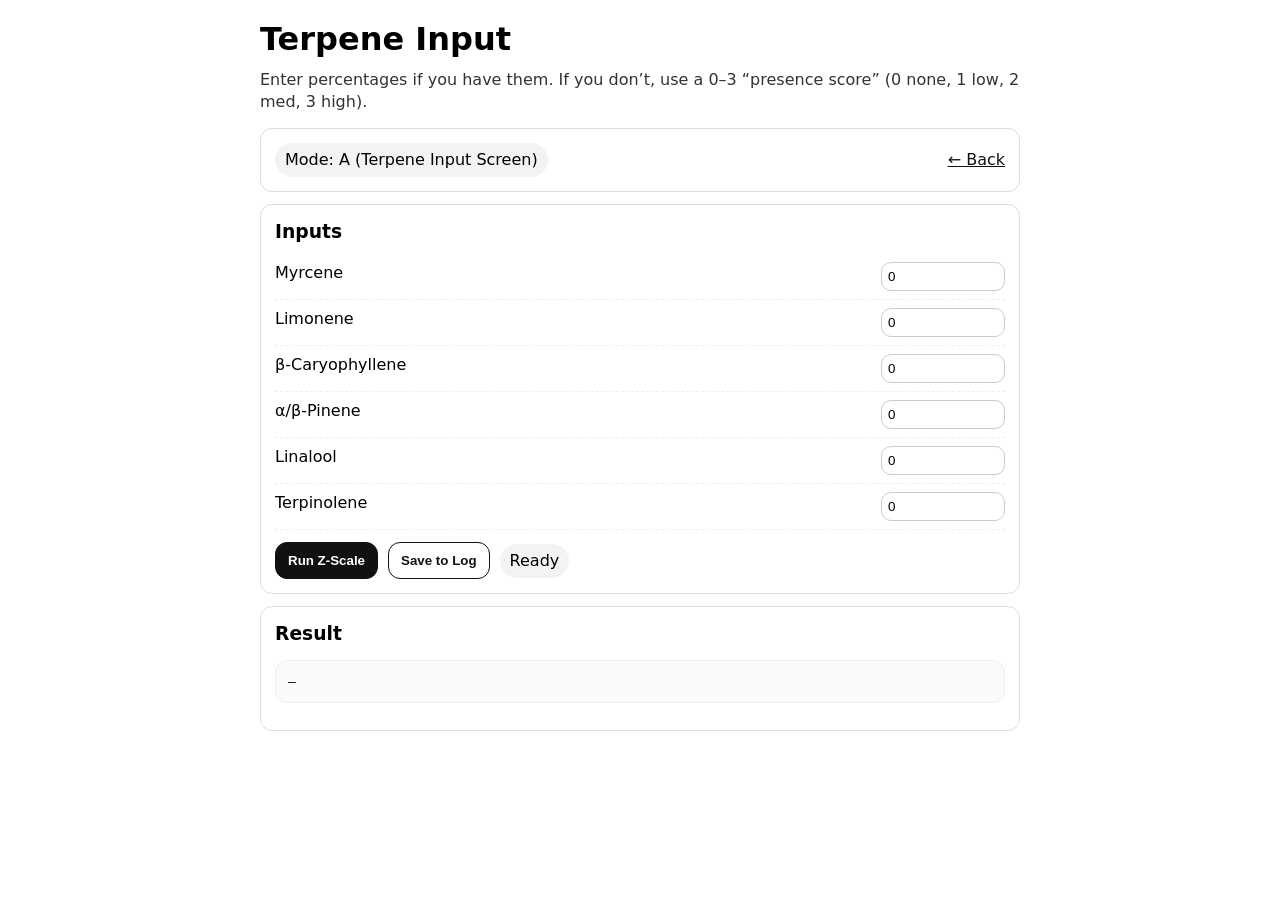
==== terpenes.html @ 254c9dfa "Create terpenes.html" ====
<!doctype html>
<html lang="en">
<head>
  <meta charset="utf-8" />
  <meta name="viewport" content="width=device-width,initial-scale=1" />
  <title>StoneyVibes — Terpene Input</title>
  <style>
    body{font-family:system-ui,-apple-system,Segoe UI,Roboto,Arial,sans-serif;max-width:760px;margin:0 auto;padding:18px;line-height:1.35}
    h1{margin:0 0 8px}
    .note{opacity:.8;margin:0 0 16px}
    .card{border:1px solid #ddd;border-radius:12px;padding:14px;margin:12px 0}
    label{display:flex;justify-content:space-between;gap:12px;padding:8px 0;border-bottom:1px dashed #eee}
    label:last-child{border-bottom:none}
    input[type="number"]{width:110px;padding:6px;border:1px solid #ccc;border-radius:10px}
    button{padding:10px 12px;border-radius:12px;border:1px solid #111;background:#111;color:#fff;font-weight:600;cursor:pointer}
    button:active{transform:translateY(1px)}
    .row{display:flex;gap:10px;flex-wrap:wrap;align-items:center}
    .pill{display:inline-block;padding:6px 10px;border-radius:999px;background:#f3f3f3}
    pre{white-space:pre-wrap;word-break:break-word;background:#fafafa;border:1px solid #eee;border-radius:12px;padding:12px}
    a{color:#111}
  </style>
</head>
<body>
  <h1>Terpene Input</h1>
  <p class="note">Enter percentages if you have them. If you don’t, use a 0–3 “presence score” (0 none, 1 low, 2 med, 3 high).</p>

  <div class="card">
    <div class="row" style="justify-content:space-between">
      <span class="pill">Mode: A (Terpene Input Screen)</span>
      <a href="index.html">← Back</a>
    </div>
  </div>

  <div class="card" id="formCard">
    <h3 style="margin:0 0 10px">Inputs</h3>

    <label>Myrcene <input id="myrcene" type="number" step="0.01" min="0" value="0"></label>
    <label>Limonene <input id="limonene" type="number" step="0.01" min="0" value="0"></label>
    <label>β-Caryophyllene <input id="caryophyllene" type="number" step="0.01" min="0" value="0"></label>
    <label>α/β-Pinene <input id="pinene" type="number" step="0.01" min="0" value="0"></label>
    <label>Linalool <input id="linalool" type="number" step="0.01" min="0" value="0"></label>
    <label>Terpinolene <input id="terpinolene" type="number" step="0.01" min="0" value="0"></label>

    <div class="row" style="margin-top:12px">
      <button id="runBtn">Run Z-Scale</button>
      <button id="saveBtn" style="background:#fff;color:#111">Save to Log</button>
      <span class="pill" id="statusPill">Ready</span>
    </div>
  </div>

  <div class="card">
    <h3 style="margin:0 0 10px">Result</h3>
    <pre id="out">—</pre>
  </div>

  <script src="terpenes.js"></script>
</body>
</html>
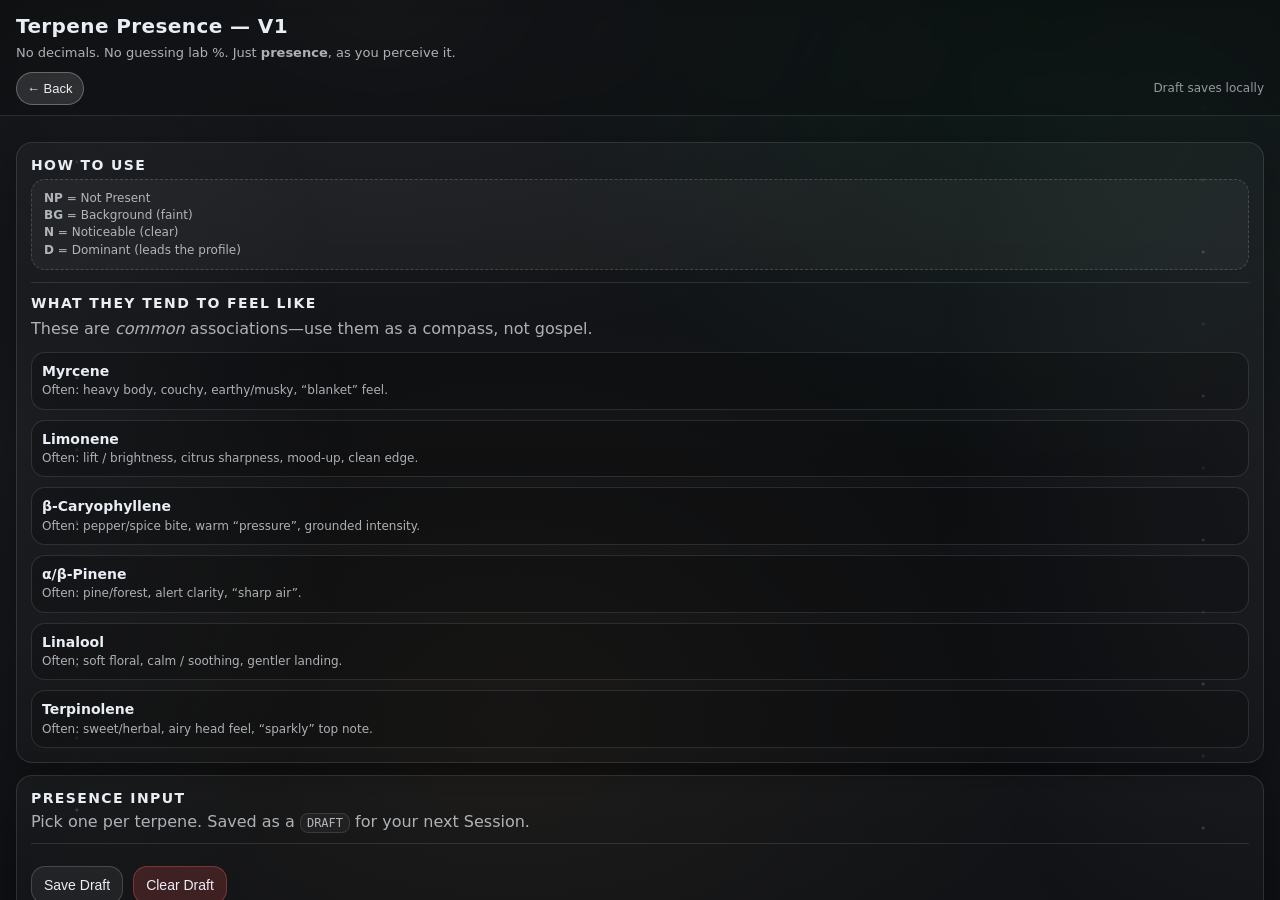
==== commit 6012bee6: "Update terpenes.html" ====
--- a/terpenes.html
+++ b/terpenes.html
@@ -2,57 +2,99 @@
 <html lang="en">
 <head>
   <meta charset="utf-8" />
-  <meta name="viewport" content="width=device-width,initial-scale=1" />
-  <title>StoneyVibes — Terpene Input</title>
-  <style>
-    body{font-family:system-ui,-apple-system,Segoe UI,Roboto,Arial,sans-serif;max-width:760px;margin:0 auto;padding:18px;line-height:1.35}
-    h1{margin:0 0 8px}
-    .note{opacity:.8;margin:0 0 16px}
-    .card{border:1px solid #ddd;border-radius:12px;padding:14px;margin:12px 0}
-    label{display:flex;justify-content:space-between;gap:12px;padding:8px 0;border-bottom:1px dashed #eee}
-    label:last-child{border-bottom:none}
-    input[type="number"]{width:110px;padding:6px;border:1px solid #ccc;border-radius:10px}
-    button{padding:10px 12px;border-radius:12px;border:1px solid #111;background:#111;color:#fff;font-weight:600;cursor:pointer}
-    button:active{transform:translateY(1px)}
-    .row{display:flex;gap:10px;flex-wrap:wrap;align-items:center}
-    .pill{display:inline-block;padding:6px 10px;border-radius:999px;background:#f3f3f3}
-    pre{white-space:pre-wrap;word-break:break-word;background:#fafafa;border:1px solid #eee;border-radius:12px;padding:12px}
-    a{color:#111}
-  </style>
+  <meta name="viewport" content="width=device-width, initial-scale=1" />
+  <title>StoneyVibes v1 — Terpene Presence</title>
+  <link rel="stylesheet" href="./style.css" />
 </head>
+
 <body>
-  <h1>Terpene Input</h1>
-  <p class="note">Enter percentages if you have them. If you don’t, use a 0–3 “presence score” (0 none, 1 low, 2 med, 3 high).</p>
+  <div class="shell">
+    <header>
+      <h1 class="title">Terpene Presence — V1</h1>
+      <p class="sub">No decimals. No guessing lab %. Just <strong>presence</strong>, as you perceive it.</p>
 
-  <div class="card">
-    <div class="row" style="justify-content:space-between">
-      <span class="pill">Mode: A (Terpene Input Screen)</span>
-      <a href="index.html">← Back</a>
-    </div>
+      <div class="nav">
+        <button class="tab active" type="button" id="backBtn">← Back</button>
+        <div class="hint">Draft saves locally</div>
+      </div>
+    </header>
+
+    <main class="pages" style="overflow-x:hidden;">
+      <section class="page" style="min-width:100%;">
+        <div class="card">
+          <h2>HOW TO USE</h2>
+          <div class="notice">
+            <strong>NP</strong> = Not Present<br/>
+            <strong>BG</strong> = Background (faint)<br/>
+            <strong>N</strong> = Noticeable (clear)<br/>
+            <strong>D</strong> = Dominant (leads the profile)
+          </div>
+
+          <div class="divider"></div>
+
+          <h2>WHAT THEY TEND TO FEEL LIKE</h2>
+          <p class="muted" style="margin:0; line-height:1.55;">
+            These are <em>common</em> associations—use them as a compass, not gospel.
+          </p>
+
+          <div class="list" style="margin-top:10px;">
+            <div class="item">
+              <p class="itemTitle">Myrcene</p>
+              <p class="itemMeta">Often: heavy body, couchy, earthy/musky, “blanket” feel.</p>
+            </div>
+            <div class="item">
+              <p class="itemTitle">Limonene</p>
+              <p class="itemMeta">Often: lift / brightness, citrus sharpness, mood-up, clean edge.</p>
+            </div>
+            <div class="item">
+              <p class="itemTitle">β-Caryophyllene</p>
+              <p class="itemMeta">Often: pepper/spice bite, warm “pressure”, grounded intensity.</p>
+            </div>
+            <div class="item">
+              <p class="itemTitle">α/β-Pinene</p>
+              <p class="itemMeta">Often: pine/forest, alert clarity, “sharp air”.</p>
+            </div>
+            <div class="item">
+              <p class="itemTitle">Linalool</p>
+              <p class="itemMeta">Often: soft floral, calm / soothing, gentler landing.</p>
+            </div>
+            <div class="item">
+              <p class="itemTitle">Terpinolene</p>
+              <p class="itemMeta">Often: sweet/herbal, airy head feel, “sparkly” top note.</p>
+            </div>
+          </div>
+        </div>
+
+        <div class="card">
+          <h2>PRESENCE INPUT</h2>
+          <p class="muted" style="margin:0;">Pick one per terpene. Saved as a <span class="kbd">DRAFT</span> for your next Session.</p>
+
+          <div class="divider"></div>
+
+          <form id="terpForm">
+            <div class="list" id="terpList"></div>
+
+            <div class="row topgap">
+              <button class="btn btnPrimary" type="button" id="saveDraftBtn">Save Draft</button>
+              <button class="btn btnDanger" type="button" id="clearDraftBtn">Clear Draft</button>
+            </div>
+
+            <div class="row topgap">
+              <span class="pillStatus"><span class="okDot"></span><span id="draftStatus">No draft yet.</span></span>
+            </div>
+
+            <div class="divider"></div>
+
+            <div class="notice">
+              Draft lives in <span class="kbd">localStorage</span> on this device only.
+              You can change it anytime. Nothing leaves the system.
+            </div>
+          </form>
+        </div>
+      </section>
+    </main>
   </div>
 
-  <div class="card" id="formCard">
-    <h3 style="margin:0 0 10px">Inputs</h3>
-
-    <label>Myrcene <input id="myrcene" type="number" step="0.01" min="0" value="0"></label>
-    <label>Limonene <input id="limonene" type="number" step="0.01" min="0" value="0"></label>
-    <label>β-Caryophyllene <input id="caryophyllene" type="number" step="0.01" min="0" value="0"></label>
-    <label>α/β-Pinene <input id="pinene" type="number" step="0.01" min="0" value="0"></label>
-    <label>Linalool <input id="linalool" type="number" step="0.01" min="0" value="0"></label>
-    <label>Terpinolene <input id="terpinolene" type="number" step="0.01" min="0" value="0"></label>
-
-    <div class="row" style="margin-top:12px">
-      <button id="runBtn">Run Z-Scale</button>
-      <button id="saveBtn" style="background:#fff;color:#111">Save to Log</button>
-      <span class="pill" id="statusPill">Ready</span>
-    </div>
-  </div>
-
-  <div class="card">
-    <h3 style="margin:0 0 10px">Result</h3>
-    <pre id="out">—</pre>
-  </div>
-
-  <script src="terpenes.js"></script>
+  <script src="./terpenes.js"></script>
 </body>
 </html>
--- a/style.css
+++ b/style.css
@@ -0,0 +1,328 @@
+:root{
+  --bg:#0b0d10;
+  --text:#e9eef5;
+  --muted:rgba(233,238,245,0.72);
+  --border:rgba(233,238,245,0.12);
+  --border2:rgba(233,238,245,0.18);
+  --card:rgba(255,255,255,0.04);
+  --shadow:0 10px 30px rgba(0,0,0,0.35);
+  --radius:16px;
+
+  --danger:rgba(255,90,90,0.18);
+  --dangerB:rgba(255,90,90,0.32);
+  --ok:rgba(90,255,170,0.16);
+  --okB:rgba(90,255,170,0.28);
+
+  --star:rgba(233,238,245,0.18);
+  --star2:rgba(233,238,245,0.10);
+}
+
+*{ box-sizing:border-box; }
+
+body{
+  margin:0;
+  font-family:-apple-system, system-ui, Segoe UI, Roboto, Arial, sans-serif;
+  background:
+    radial-gradient(1000px 600px at 30% 0%, rgba(255,255,255,0.06), transparent 60%),
+    radial-gradient(900px 700px at 80% 10%, rgba(90,255,170,0.06), transparent 55%),
+    radial-gradient(900px 700px at 40% 80%, rgba(255,180,90,0.05), transparent 60%),
+    var(--bg);
+  color:var(--text);
+  position:relative;
+  overflow:hidden;
+}
+
+/* subtle “star rails” art layer (purely visual) */
+body::before{
+  content:"";
+  position:fixed;
+  inset:0;
+  pointer-events:none;
+  z-index:0;
+  opacity:0.9;
+  background:
+    radial-gradient(circle at 6% 10%, var(--star) 0 1px, transparent 2px),
+    radial-gradient(circle at 6% 18%, var(--star2) 0 1px, transparent 2px),
+    radial-gradient(circle at 6% 26%, var(--star) 0 1px, transparent 2px),
+    radial-gradient(circle at 6% 34%, var(--star2) 0 1px, transparent 2px),
+    radial-gradient(circle at 6% 42%, var(--star) 0 1px, transparent 2px),
+    radial-gradient(circle at 6% 50%, var(--star2) 0 1px, transparent 2px),
+    radial-gradient(circle at 6% 58%, var(--star) 0 1px, transparent 2px),
+    radial-gradient(circle at 6% 66%, var(--star2) 0 1px, transparent 2px),
+    radial-gradient(circle at 6% 74%, var(--star) 0 1px, transparent 2px),
+    radial-gradient(circle at 6% 82%, var(--star2) 0 1px, transparent 2px),
+    radial-gradient(circle at 6% 90%, var(--star) 0 1px, transparent 2px),
+
+    radial-gradient(circle at 94% 12%, var(--star) 0 1px, transparent 2px),
+    radial-gradient(circle at 94% 20%, var(--star2) 0 1px, transparent 2px),
+    radial-gradient(circle at 94% 28%, var(--star) 0 1px, transparent 2px),
+    radial-gradient(circle at 94% 36%, var(--star2) 0 1px, transparent 2px),
+    radial-gradient(circle at 94% 44%, var(--star) 0 1px, transparent 2px),
+    radial-gradient(circle at 94% 52%, var(--star2) 0 1px, transparent 2px),
+    radial-gradient(circle at 94% 60%, var(--star) 0 1px, transparent 2px),
+    radial-gradient(circle at 94% 68%, var(--star2) 0 1px, transparent 2px),
+    radial-gradient(circle at 94% 76%, var(--star) 0 1px, transparent 2px),
+    radial-gradient(circle at 94% 84%, var(--star2) 0 1px, transparent 2px),
+    radial-gradient(circle at 94% 92%, var(--star) 0 1px, transparent 2px),
+
+    radial-gradient(700px 1200px at 0% 50%, rgba(233,238,245,0.06), transparent 55%),
+    radial-gradient(700px 1200px at 100% 50%, rgba(233,238,245,0.06), transparent 55%);
+}
+
+.shell{
+  height:100svh;
+  overflow:hidden;
+  display:flex;
+  flex-direction:column;
+  position:relative;
+  z-index:1;
+}
+
+header{
+  padding:14px 16px 10px 16px;
+  border-bottom:1px solid var(--border);
+  background:rgba(0,0,0,0.18);
+  backdrop-filter: blur(8px);
+}
+
+.title{
+  margin:0;
+  font-size:20px;
+  letter-spacing:0.02em;
+}
+.sub{
+  margin:6px 0 0 0;
+  font-size:13px;
+  color:var(--muted);
+  line-height:1.35;
+}
+
+.nav{
+  display:flex;
+  gap:10px;
+  flex-wrap:wrap;
+  margin-top:10px;
+  align-items:center;
+}
+
+.tab{
+  border:1px solid var(--border2);
+  background:rgba(255,255,255,0.06);
+  color:var(--text);
+  padding:8px 10px;
+  border-radius:999px;
+  font-size:13px;
+  cursor:pointer;
+  user-select:none;
+  -webkit-tap-highlight-color: transparent;
+}
+.tab.active{
+  background:rgba(255,255,255,0.12);
+  border-color:rgba(255,255,255,0.28);
+}
+
+.hint{
+  margin-left:auto;
+  font-size:12px;
+  color:var(--muted);
+  opacity:0.85;
+  white-space:nowrap;
+}
+
+.pages{
+  flex:1;
+  display:flex;
+  overflow-x:auto;
+  scroll-snap-type:x mandatory;
+  scroll-behavior:smooth;
+  -webkit-overflow-scrolling:touch;
+}
+.page{
+  scroll-snap-align:start;
+  min-width:100%;
+  height:100%;
+  overflow-y:auto;
+  padding:14px 16px 24px 16px;
+}
+
+.card{
+  border:1px solid var(--border);
+  background:linear-gradient(180deg, rgba(255,255,255,0.03), rgba(255,255,255,0.02));
+  border-radius:var(--radius);
+  padding:14px;
+  box-shadow:var(--shadow);
+  margin:12px 0;
+}
+.card h2{
+  margin:0 0 6px 0;
+  font-size:14px;
+  letter-spacing:0.10em;
+}
+
+.muted{ color:var(--muted); }
+
+.row{
+  display:flex;
+  flex-wrap:wrap;
+  gap:10px;
+  align-items:center;
+}
+.between{ justify-content:space-between; }
+.topgap{ margin-top:10px; }
+
+.btn{
+  border:1px solid var(--border2);
+  background:rgba(255,255,255,0.06);
+  color:var(--text);
+  border-radius:14px;
+  padding:10px 12px;
+  cursor:pointer;
+  font-size:14px;
+  user-select:none;
+  -webkit-tap-highlight-color: transparent;
+}
+.btn:disabled{ opacity:0.5; cursor:not-allowed; }
+
+.btnDanger{
+  border-color:var(--dangerB);
+  background:var(--danger);
+}
+.btnOk{
+  border-color:var(--okB);
+  background:var(--ok);
+}
+
+.btnTiny{
+  padding:6px 10px;
+  border-radius:12px;
+  font-size:12px;
+  opacity:0.95;
+}
+.btnTog.active{
+  background:rgba(255,255,255,0.14);
+  border-color:rgba(255,255,255,0.32);
+}
+
+.field{
+  display:flex;
+  flex-direction:column;
+  gap:6px;
+  flex:1;
+  min-width:220px;
+}
+.label{
+  font-size:12px;
+  color:var(--muted);
+  letter-spacing:0.04em;
+}
+
+.input, .select{
+  width:100%;
+  border:1px solid var(--border);
+  background:rgba(0,0,0,0.25);
+  color:var(--text);
+  padding:10px 12px;
+  border-radius:14px;
+  outline:none;
+}
+.input:focus, .select:focus{
+  border-color:rgba(255,255,255,0.28);
+}
+
+.pillStatus{
+  padding:8px 10px;
+  border:1px solid var(--border);
+  background:rgba(255,255,255,0.04);
+  border-radius:999px;
+  color:var(--muted);
+  font-size:13px;
+  display:inline-flex;
+  align-items:center;
+  gap:8px;
+}
+.okDot, .recDot{
+  width:8px; height:8px; border-radius:50%;
+  display:inline-block;
+  background:rgba(233,238,245,0.35);
+}
+.recDot{
+  background:rgba(255,90,90,0.85);
+  box-shadow:0 0 0 3px rgba(255,90,90,0.18);
+}
+
+.list{
+  display:flex;
+  flex-direction:column;
+  gap:10px;
+  margin-top:10px;
+}
+.item{
+  border:1px solid var(--border);
+  background:rgba(0,0,0,0.18);
+  border-radius:14px;
+  padding:10px;
+}
+.itemHead{
+  display:flex;
+  gap:10px;
+  align-items:flex-start;
+  justify-content:space-between;
+}
+.itemTitle{
+  font-weight:600;
+  font-size:14px;
+  margin:0;
+  line-height:1.25;
+}
+.itemMeta{
+  font-size:12px;
+  color:var(--muted);
+  margin:2px 0 0 0;
+  line-height:1.35;
+}
+.itemBtns{
+  display:flex;
+  flex-wrap:wrap;
+  gap:8px;
+  justify-content:flex-end;
+}
+
+audio{ width:100%; }
+
+.divider{ height:1px; background:var(--border); margin:12px 0; }
+
+.notice{
+  border:1px dashed var(--border2);
+  background:rgba(255,255,255,0.04);
+  border-radius:14px;
+  padding:10px 12px;
+  font-size:12px;
+  color:var(--muted);
+  line-height:1.45;
+}
+.kbd{
+  font-family: ui-monospace, SFMono-Regular, Menlo, Consolas, monospace;
+  font-size: 12px;
+  padding: 2px 6px;
+  border:1px solid var(--border);
+  background: rgba(255,255,255,0.04);
+  border-radius: 8px;
+  color: var(--muted);
+}
+
+.audioDetails { margin-top: 6px; }
+.audioDetails summary {
+  cursor: pointer;
+  user-select: none;
+  display: inline-block;
+  padding: 6px 10px;
+  border-radius: 10px;
+  border: 1px solid var(--border);
+  background: rgba(255,255,255,0.06);
+}
+.audioDetails[open] summary { margin-bottom: 6px; }
+
+/* small-screen spacing */
+@media (max-width: 420px){
+  .field{ min-width: 160px; }
+}
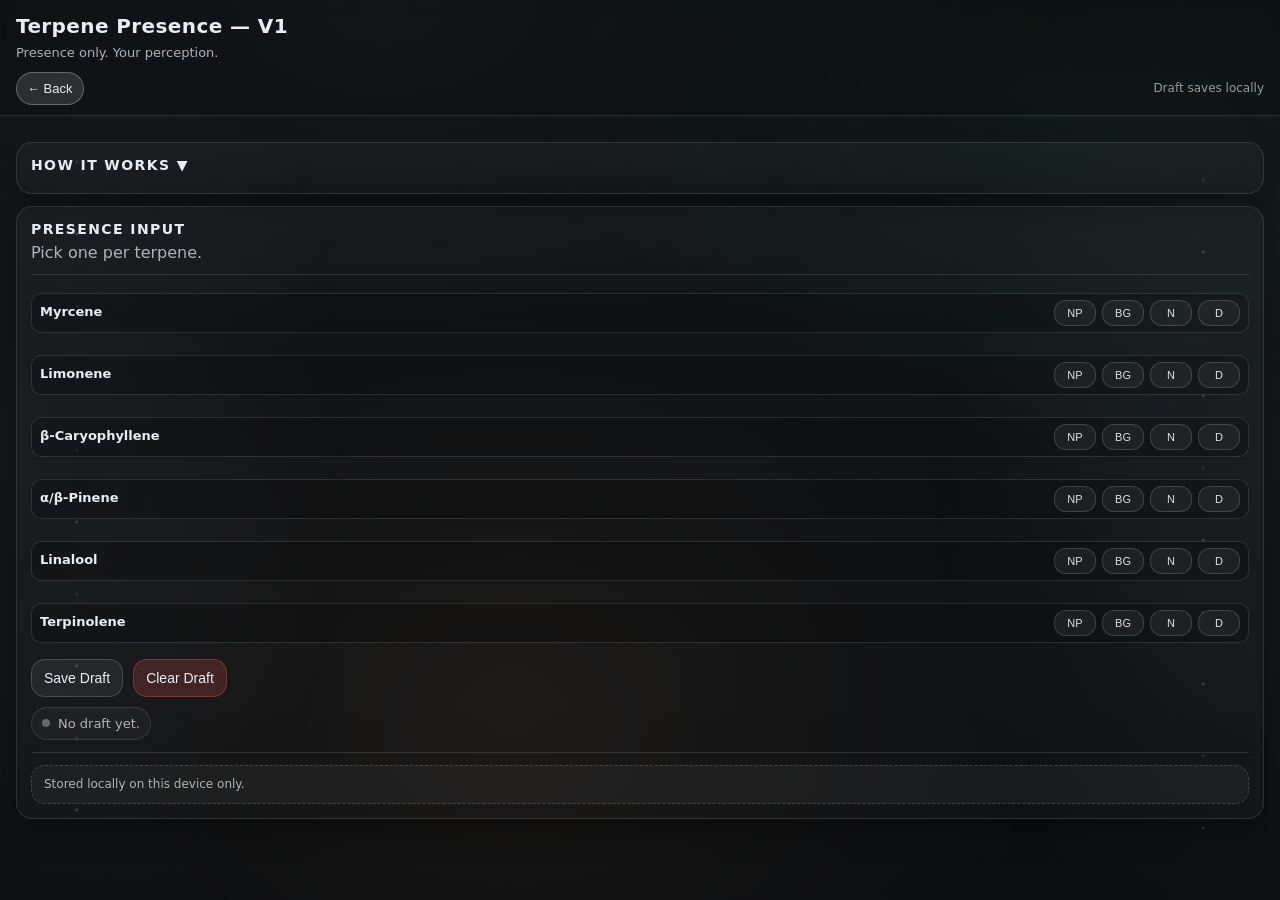
==== commit 6a3a7646: "Update terpenes.html" ====
--- a/terpenes.html
+++ b/terpenes.html
@@ -4,14 +4,14 @@
   <meta charset="utf-8" />
   <meta name="viewport" content="width=device-width, initial-scale=1" />
   <title>StoneyVibes v1 — Terpene Presence</title>
-  <link rel="stylesheet" href="./style.css" />
+  <link rel="stylesheet" href="./style.css?v=2" />
 </head>
 
 <body>
   <div class="shell">
     <header>
       <h1 class="title">Terpene Presence — V1</h1>
-      <p class="sub">No decimals. No guessing lab %. Just <strong>presence</strong>, as you perceive it.</p>
+      <p class="sub">Presence only. Your perception.</p>
 
       <div class="nav">
         <button class="tab active" type="button" id="backBtn">← Back</button>
@@ -21,53 +21,38 @@
 
     <main class="pages" style="overflow-x:hidden;">
       <section class="page" style="min-width:100%;">
+
+        <!-- COLLAPSIBLE INFO -->
         <div class="card">
-          <h2>HOW TO USE</h2>
-          <div class="notice">
-            <strong>NP</strong> = Not Present<br/>
-            <strong>BG</strong> = Background (faint)<br/>
-            <strong>N</strong> = Noticeable (clear)<br/>
-            <strong>D</strong> = Dominant (leads the profile)
-          </div>
+          <h2 style="cursor:pointer;" id="infoToggle">HOW IT WORKS ▼</h2>
 
-          <div class="divider"></div>
+          <div id="infoBlock" style="display:none;">
 
-          <h2>WHAT THEY TEND TO FEEL LIKE</h2>
-          <p class="muted" style="margin:0; line-height:1.55;">
-            These are <em>common</em> associations—use them as a compass, not gospel.
-          </p>
+            <div class="notice">
+              <strong>NP</strong> = Not Present<br/>
+              <strong>BG</strong> = Background<br/>
+              <strong>N</strong> = Noticeable<br/>
+              <strong>D</strong> = Dominant
+            </div>
 
-          <div class="list" style="margin-top:10px;">
-            <div class="item">
-              <p class="itemTitle">Myrcene</p>
-              <p class="itemMeta">Often: heavy body, couchy, earthy/musky, “blanket” feel.</p>
+            <div class="divider"></div>
+
+            <div class="list" style="margin-top:10px;">
+              <div class="item"><p class="itemTitle">Myrcene</p><p class="itemMeta">Heavy body / earthy</p></div>
+              <div class="item"><p class="itemTitle">Limonene</p><p class="itemMeta">Lift / citrus brightness</p></div>
+              <div class="item"><p class="itemTitle">β-Caryophyllene</p><p class="itemMeta">Pepper / grounded</p></div>
+              <div class="item"><p class="itemTitle">α/β-Pinene</p><p class="itemMeta">Pine / clarity</p></div>
+              <div class="item"><p class="itemTitle">Linalool</p><p class="itemMeta">Floral / soft calm</p></div>
+              <div class="item"><p class="itemTitle">Terpinolene</p><p class="itemMeta">Sweet / airy</p></div>
             </div>
-            <div class="item">
-              <p class="itemTitle">Limonene</p>
-              <p class="itemMeta">Often: lift / brightness, citrus sharpness, mood-up, clean edge.</p>
-            </div>
-            <div class="item">
-              <p class="itemTitle">β-Caryophyllene</p>
-              <p class="itemMeta">Often: pepper/spice bite, warm “pressure”, grounded intensity.</p>
-            </div>
-            <div class="item">
-              <p class="itemTitle">α/β-Pinene</p>
-              <p class="itemMeta">Often: pine/forest, alert clarity, “sharp air”.</p>
-            </div>
-            <div class="item">
-              <p class="itemTitle">Linalool</p>
-              <p class="itemMeta">Often: soft floral, calm / soothing, gentler landing.</p>
-            </div>
-            <div class="item">
-              <p class="itemTitle">Terpinolene</p>
-              <p class="itemMeta">Often: sweet/herbal, airy head feel, “sparkly” top note.</p>
-            </div>
+
           </div>
         </div>
 
+        <!-- PRESENCE INPUT -->
         <div class="card">
           <h2>PRESENCE INPUT</h2>
-          <p class="muted" style="margin:0;">Pick one per terpene. Saved as a <span class="kbd">DRAFT</span> for your next Session.</p>
+          <p class="muted" style="margin:0;">Pick one per terpene.</p>
 
           <div class="divider"></div>
 
@@ -80,21 +65,36 @@
             </div>
 
             <div class="row topgap">
-              <span class="pillStatus"><span class="okDot"></span><span id="draftStatus">No draft yet.</span></span>
+              <span class="pillStatus">
+                <span class="okDot"></span>
+                <span id="draftStatus">No draft yet.</span>
+              </span>
             </div>
 
             <div class="divider"></div>
 
             <div class="notice">
-              Draft lives in <span class="kbd">localStorage</span> on this device only.
-              You can change it anytime. Nothing leaves the system.
+              Stored locally on this device only.
             </div>
           </form>
         </div>
+
       </section>
     </main>
   </div>
 
+  <script>
+    // Collapse toggle
+    const infoToggle = document.getElementById("infoToggle");
+    const infoBlock = document.getElementById("infoBlock");
+
+    infoToggle.onclick = () => {
+      const open = infoBlock.style.display === "block";
+      infoBlock.style.display = open ? "none" : "block";
+      infoToggle.textContent = open ? "HOW IT WORKS ▼" : "HOW IT WORKS ▲";
+    };
+  </script>
+
   <script src="./terpenes.js"></script>
 </body>
 </html>
--- a/style.css
+++ b/style.css
@@ -1,3 +1,50 @@
+/* --- COMPACT TERPENE PRESENCE --- */
+.terpRowCompact{
+  border:1px solid var(--border);
+  border-radius:14px;
+  padding:10px;
+  background:rgba(0,0,0,0.12);
+}
+.terpCompactLine{
+  display:flex;
+  flex-wrap:wrap;
+  gap:10px;
+  align-items:center;
+  justify-content:space-between;
+}
+.terpCompactName{
+  font-weight:700;
+  font-size:13px;
+  letter-spacing:0.02em;
+  margin:0;
+}
+.scaleCompact{
+  display:flex;
+  flex-wrap:wrap;
+  gap:6px;
+}
+.scaleCompact label{
+  display:inline-flex;
+  gap:6px;
+  align-items:center;
+  border:1px solid var(--border2);
+  background:rgba(255,255,255,0.06);
+  padding:6px 8px;
+  border-radius:10px;
+  cursor:pointer;
+  user-select:none;
+  font-size:12px;
+}
+.scaleCompact input{
+  transform: scale(0.95);
+}
+.terpLegend{
+  margin:6px 0 0 0;
+  font-size:11px;
+  color:var(--muted);
+  line-height:1.35;
+}
+
 :root{
   --bg:#0b0d10;
   --text:#e9eef5;
@@ -326,3 +373,27 @@
 @media (max-width: 420px){
   .field{ min-width: 160px; }
 }
+/* ===== TERPENE COMPRESSION ===== */
+
+#terpList .item {
+  padding: 6px 8px;
+  margin: 6px 0;
+  border-radius: 10px;
+}
+
+#terpList .itemHead {
+  gap: 8px;
+}
+
+#terpList .itemTitle {
+  font-size: 13px;
+}
+
+#terpList .btnTiny {
+  padding: 4px 8px;
+  font-size: 11px;
+}
+
+#terpList .row.topgap {
+  margin-top: 4px;
+}
